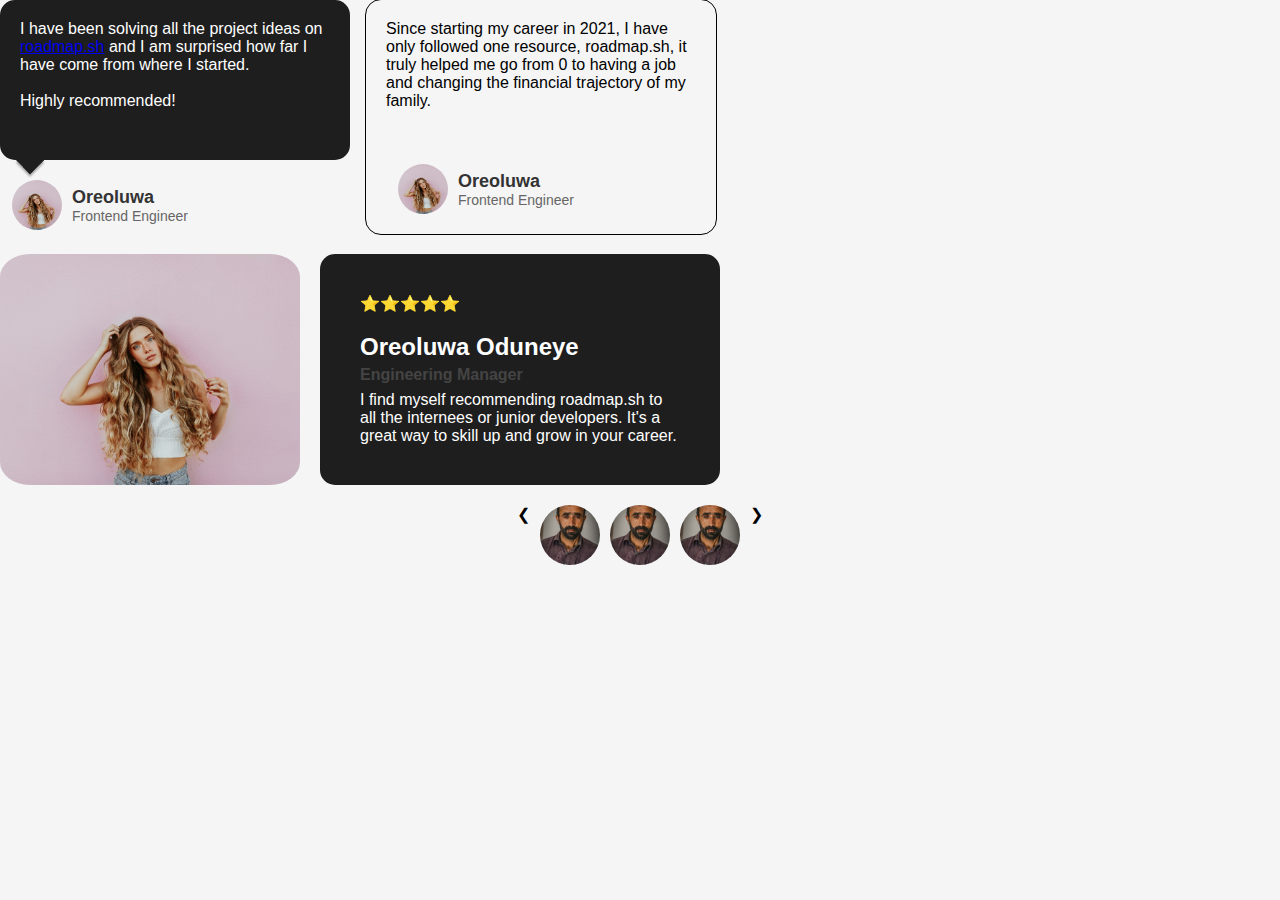
==== index.html @ 84739d78 "sorted the first two rows" ====
<!DOCTYPE html>
<html lang="en">
<head>
    <meta charset="UTF-8">
    <meta name="viewport" content="width=device-width, initial-scale=1.0">
    <title>Testimonial Cards</title>
    <link rel="stylesheet" href="styles.css">
</head>
<body>
    <div class="container">
        <div class="testimonial-container">
            <div class="testimonial-card-1">
                <div class="testimonial-content">
                    <div class="speech-bubble">
                    <p class="quote">I have been solving all the project ideas on <a target="_blank" href="https://roadmap.sh/">roadmap.sh</a> and I am surprised how far I have come from where I started.</p> <br>
                <p>Highly recommended!</p>
                </div>
                </div>
                    <div class="profile">
                        <img class="user-img" src="images/averie-woodard-4nulm-JUYFo-unsplash.jpg" alt="random-pic">
                        <div class="profile-details">
                            <h3>Oreoluwa</h3>
                            <p>Frontend Engineer</p>
                        </div>
                    </div>
            </div>
            <div class="testimonial-card-2">
                <div class="testimonial-content">
                    <p class="quote">
                    Since starting my career in 2021, I have only followed one resource, roadmap.sh, it truly helped me go from 0 to having a job and changing the financial trajectory of my family.
                    </p>
                    <br><br> <br>
                </div>
                <div class="profile-info">
                        <img class="profile-img" src="images/averie-woodard-4nulm-JUYFo-unsplash.jpg" alt="random-pic">
                        <div class="profile-details">
                            <h3>Oreoluwa</h3>
                            <p>Frontend Engineer</p>
                        </div>
                </div>
            </div>
        </div>
       

        <div class="testimonial-card-3">
            <img class="testimonial-img" src="images/averie-woodard-4nulm-JUYFo-unsplash.jpg" alt="random-pic">
            <div class="testimonial-review">
                <p class="rating">⭐⭐⭐⭐⭐</p>
                <h4 class="name">Oreoluwa Oduneye</h4>
                <p class="position">Engineering Manager</p>
                <p class="quote">I find myself recommending roadmap.sh to all the internees or junior developers. It's a great way to skill up and grow in your career.</p>
            </div>
        </div>

            <div class="scroll-card">
                <div class="scroll-images-container">
                    <span class="prev"></span>
                    <img class="scroll-images" src="images/kamran-ch-pqIC34i-yFU-unsplash.jpg">
                    <img class="scroll-images" src="images/kamran-ch-pqIC34i-yFU-unsplash.jpg">
                    <img class="scroll-images" src="images/kamran-ch-pqIC34i-yFU-unsplash.jpg">
                    <span class="next"></span>
                </div>
            </div>
        </div>
    </div>
</body>
</html>
---- styles.css ----
body {
    font-family: Arial, sans-serif;
    background-color: #f5f5f5;
    margin: 0;
    justify-content: center;
 }
 * {
    margin: 0;
    padding: 0;
    box-sizing: border-box;
  }
html,body{
    width: 100%;
    height: 100%;
    margin: 0;
    padding: 0;
}
.container{
    display: flex;
    flex-direction: column;
    justify-content:center;
    gap: 20px;
    flex-wrap: wrap;
}
.testimonial-container{
    display: flex;
    gap: 1rem;
}
.testimonial-content {
    flex: 1;
    display: flex;
    flex-direction: column;
    align-items: center;
  }
  .profile {
    display: flex;
    align-items: center;
    gap: 10px;
    width: 100%;
    padding: 0 0.75rem;
  }
.speech-bubble{
    color: white;
    position: relative;
    height: 10rem;
    background-color: #1e1e1e;
    color: white;
    padding: 20px;
    border-radius: 15px;
    margin-bottom: 20px;
}
.speech-bubble::after{
    content: '';
    right: 100%;
    top: 150px;
    width: 0;
    height: 0;
    position: absolute;
    box-shadow: rgba(0, 0, 0, 0.3) 2px 2px 2px ;
    transform: rotate(45deg);
    bottom: 80px;
    left: 20px;
    border-width: 10px;
    border-style: solid;
    border-color: #1e1e1e #1e1e1e #1e1e1e  transparent;     
}

.testimonial-img{
    border-radius: 10%;
    flex: 1;
    max-width: 300px;
    object-fit: cover;
}

.user-img,.profile-img{
    height: 50px;
    width: 50px;
    border-radius: 50%;
    object-fit: cover;
}
.profile-details h3,.testimonial-review h3 {
    margin: 0;
    font-size: 18px;
    color: #333;
  }
  .profile-details p {
    margin: 0;
    font-size: 14px;
    color: #666;
  }
  .testimonial-card-1,
  .testimonial-card-2 {
    max-width: 350px;
    width: 45%; 
  }
  .testimonial-card-2 {
    outline: 1px solid #000;
    border-radius: 15px;
    padding: 20px;
    
  }
.profile-info{
    display: flex;
    align-items: center;
    gap: 10px;
    padding: 0 0.75rem;
}
.testimonial-card-3{
    display: flex;
    flex: 1;
    gap: 20px;
    
}
.testimonial-review{
    color: white;
    flex: 1;
    background-color: #1e1e1e;
    border-radius: 15px;
    padding: 40px;
    max-width: 400px;
}
.rating {
    color: #ffd700;
    margin-bottom: 20px;
}
.name{
    font-weight: bold;
    color: white;
    margin-bottom: 5px;
    font-size: 1.5rem;
}
  .position {
    font-weight: bold;
    color: #444;
    margin-bottom: 7px;
  }
  
.scroll-images-container{
    display: flex;
    gap:10px;
    justify-content: center;
}
.scroll-images{
    border-radius: 70px;
    height: 60px;
    width: 60px;
    object-fit: cover;
}
@media (max-width: 850px) {
    .textbox {
        padding: 10px;
        margin-bottom: 10px;
    }
    
    .textbox::after {
        bottom: -8px;
        left: 50%;
        transform: translateX(-50%);
        border-width: 8px;
        content: '';
        right: 100%;
        top:130px;
        width: 0;
        height: 0;
        position: absolute;
        box-shadow: rgba(0, 0, 0, 0.3) 2px 2px 2px ;
        transform: rotate(45deg);
        bottom: 0;
        left: 20px;
        border-width: 10px;
        border-style: solid;
        border-color: transparent black black transparent; 
    }
}
.prev::before {
    content: '❮';
  }
  
  .next::before {
    content: '❯';
  }
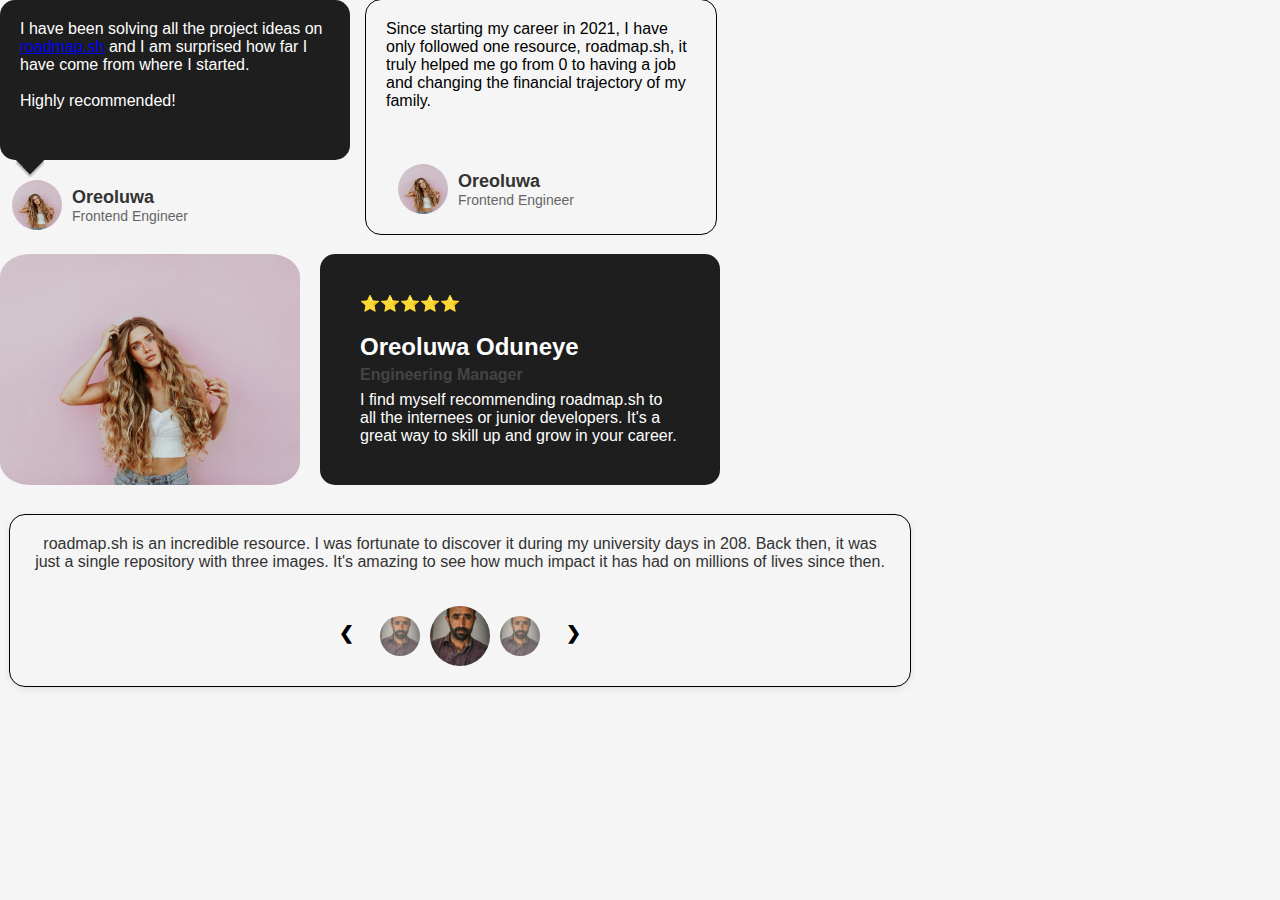
==== commit 14951745: "done" ====
--- a/index.html
+++ b/index.html
@@ -52,11 +52,17 @@
             </div>
         </div>
 
-            <div class="scroll-card">
+            <div class="testimonial-card-4">
+                <div class="testimonial-content">
+                    <p class="slider-quote">
+                        roadmap.sh is an incredible resource.
+                        I was fortunate to discover it during my university days in 208. Back then, it was just a single repository with three images. It's amazing to see  how much impact it has had on millions of lives since then.
+                    </p>
+                </div>
                 <div class="scroll-images-container">
                     <span class="prev"></span>
                     <img class="scroll-images" src="images/kamran-ch-pqIC34i-yFU-unsplash.jpg">
-                    <img class="scroll-images" src="images/kamran-ch-pqIC34i-yFU-unsplash.jpg">
+                    <img class="center-scroll-image" src="images/kamran-ch-pqIC34i-yFU-unsplash.jpg">
                     <img class="scroll-images" src="images/kamran-ch-pqIC34i-yFU-unsplash.jpg">
                     <span class="next"></span>
                 </div>
--- a/styles.css
+++ b/styles.css
@@ -109,7 +109,7 @@
     display: flex;
     flex: 1;
     gap: 20px;
-    
+
 }
 .testimonial-review{
     color: white;
@@ -134,44 +134,55 @@
     color: #444;
     margin-bottom: 7px;
   }
-  
+  .testimonial-card-4{
+    outline: 1px solid #000; ;
+    border-radius: 15px;
+    padding: 20px;
+    gap: 20px;
+    display: flex;
+    flex: 1 ;
+    flex-direction: column;
+    align-items: center;
+    box-shadow: 0 2px 8px rgba(0, 0, 0, 0.1);
+    margin: 10px;
+    text-align: center;
+    max-width: 900px;
+  }
+  .slider-quote{
+    font-size: 1rem;
+    color: #333;
+    margin-bottom: 15px;
+
+  }
 .scroll-images-container{
+  width: 100%;
     display: flex;
     gap:10px;
     justify-content: center;
-}
-.scroll-images{
+    text-align: center;
+    margin: auto;
+    position: relative;
+}
+.center-scroll-image{
     border-radius: 70px;
     height: 60px;
     width: 60px;
     object-fit: cover;
-}
-@media (max-width: 850px) {
-    .textbox {
-        padding: 10px;
-        margin-bottom: 10px;
-    }
-    
-    .textbox::after {
-        bottom: -8px;
-        left: 50%;
-        transform: translateX(-50%);
-        border-width: 8px;
-        content: '';
-        right: 100%;
-        top:130px;
-        width: 0;
-        height: 0;
-        position: absolute;
-        box-shadow: rgba(0, 0, 0, 0.3) 2px 2px 2px ;
-        transform: rotate(45deg);
-        bottom: 0;
-        left: 20px;
-        border-width: 10px;
-        border-style: solid;
-        border-color: transparent black black transparent; 
-    }
-}
+    align-items: center;
+}
+.scroll-images{
+  position: relative;
+    top:10px;
+    border-radius: 70px;
+    height: 40px;
+    width: 40px;
+    object-fit: cover;
+    align-items: center;
+    justify-content: center;
+
+    opacity: 0.7;
+}
+
 .prev::before {
     content: '❮';
   }
@@ -179,3 +190,24 @@
   .next::before {
     content: '❯';
   }
+.prev,
+.next {
+    cursor: pointer;
+    position: relative;
+    top: 50%;
+    width: auto;
+    padding: 16px;
+    color: black;
+    font-weight: bold;
+    font-size: 18px;
+    transition: 0.6s ease;
+    border-radius: 0 3px 3px 0;
+    user-select: none;
+    align-items: center;
+    justify-content: center;
+  }
+  
+  .next {
+    right: 0;
+    border-radius: 3px 0 0 3px;
+  }